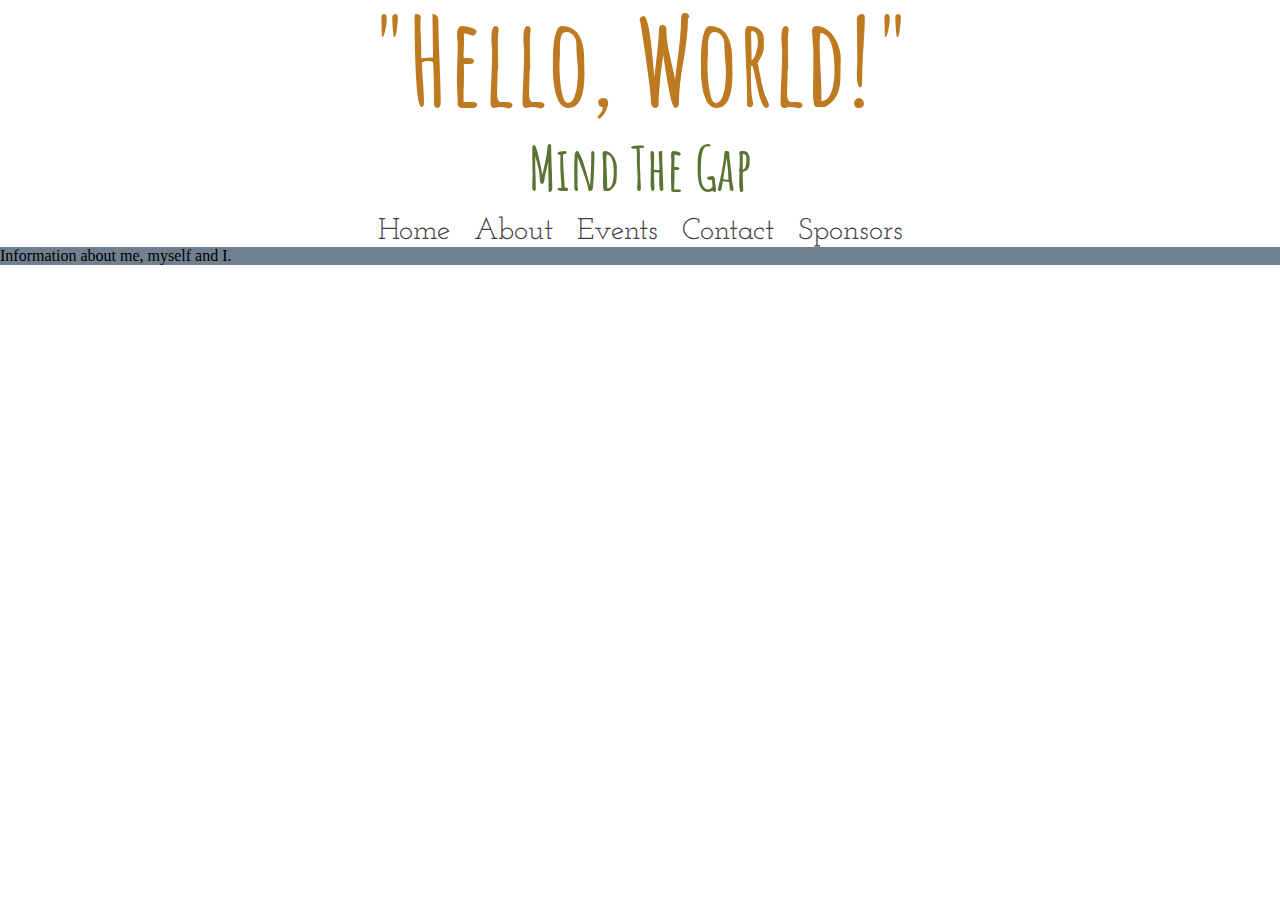
==== about.html @ ccfc168f "updated link to hackathon website" ====
<!DOCTYPE html>
<html lang="en" dir="ltr">
  <head>
    <meta charset="UTF-8">
    <meta name="viewport" content="width=device-width, initial-scale=1.0">
    <meta http-equiv="X-UA-Compatible" content="ie=edge">
    <meta name="viewport" content="width=device-width, initial-scale=1">
    <link href="https://fonts.googleapis.com/css?family=Kodchasan&display=swap" rel="stylesheet">
    <link href="https://fonts.googleapis.com/css?family=Josefin+Slab|Rokkitt|Slabo+27px&display=swap" rel="stylesheet">
    <link href="https://fonts.googleapis.com/css?family=Amatic+SC|Indie+Flower&display=swap" rel="stylesheet">
    <link href="style.css" type="text/css" rel="stylesheet" />
    <title>"Hello, World!"</title>
  </head>
  <body>

    <h1 id="main-title">"Hello, World!"</h1>
    <h2 id="sub-title"> Mind The Gap</h2>
    <nav>
      <ul>
        <li><a href="index.html">Home</a></li>
        <li><a href="about.html">About</a></li>
        <li><a href="#events">Events</a></li>
				<li><a href="#contact">Contact</a></li>
				<li><a href="#sponsors">Sponsors</a></li>
      </ul>
    </nav>

    <section class="izsie">
        <article class="izsie-img">

        </article>
        <article class="izsie-info">
          <p>Information about me, myself and I.</p>
        </article>
    </section>
  </body>
</html>
---- style.css ----
*{
  margin: 0;
  padding: 0;
  box-sizing: border-box;
}

body, html{
  height: 100%;
}

.hero-image{
  background-image:  url("assets/images/code4.jpg");
  height: 90%;
  background-position: center;
  background-repeat: no-repeat;
  background-size: cover;
  position: relative;
  margin-top: 10px;
}

#main-title {
  color: #bd7a21;
  font-family: "Amatic SC", cursive;
  font-size: 120px;
  text-align: center;
  padding: 0;
  margin: 0;
  line-height: 1;
}

#sub-title{
  color: #597332;
  font-family: "Amatic SC", cursive;
  font-size: 60px;
  text-align: center;
  padding: 10px 0px;
  margin: 0;
}

nav {
  display: flexbox;
  text-align: center;
}

nav ul {
  margin: 0;
  padding: 0;
  list-style: none;
}

nav li {
  display: inline-block;
  margin: 0px 10px;
  font-family: 'Josefin Slab', serif;
  font-size: 30px;
  /* font-weight: bold; */
}

nav a {
  text-decoration: none;
  color: #423f3f;
}

nav a:hover {
  color: #a2a2a2;
}

.who-are-we{
  display: grid;
  grid-template-columns: 20% 20% 20% 20% 20%;
}

.section-heading{
  font-size: 40px;
  color: #3C4959;
  text-align: center;
  font-family: "Amatic SC", cursive;
  margin: 20px;
  grid-column: 3/ span 1;
}

.who-we-are-para {
  text-align: center;
  grid-column: 2/span 3;
  margin-bottom: 50px;
  font-size: 24px;
  font-family: 'Josefin Slab', serif;
  line-height: 1.25;
}

.events{
  border: 5px dotted #597332;
  margin: 2em;
}

.event-text{
  display: grid;
  grid-template-columns: 25%  25% 25% 25%;
  margin: 1em;
}

#event-table-title {
  text-align: left;
  color: #597332;
}

.event-name{
  font-family: 'Josefin Slab', serif;
  font-size: 24px;
  margin: 5px;
  color: #597332;
}

.event-time{
  font-family: 'Josefin Slab', serif;
  font-size: 24px;
  margin: 5px;
  color: #708090;
}

.event-place{
  font-family: 'Josefin Slab', serif;
  font-size: 24px;
  margin: 5px;
  color: #708090;
}

.event-info{
  font-family: 'Josefin Slab', serif;
  font-size: 24px;
  margin: 5px;
  color: #708090;
  line-height: 1.25;
}

.contact-us-section {
  background-color: #708090;
  margin-bottom: 10px;
}

.contact-us-heading {
    font-family: "Amatic SC", cursive;
    font-size: 40px;
    color: #304536;
    text-align: center;
}

.contact-details {
  font-size: 24px;
  font-family: 'Josefin Slab', serif;
  text-align: center;
  margin: 1em;
  color:#E5EFE8;
}

.button {
  text-align: center;
}

.button button {
  text-align: center;
  font-family: 'Josefin Slab', serif;
  background-color: white;
  color: #708090;
  width: 10em;
  height: 2.5em;
  font-size: 16px;
  margin-bottom: 1em;
}

footer p {
  text-align: center;
  margin: 0.5em;
  font-family: 'Josefin Slab', serif;
}

/* about.html style */

.izsie {
  background-color: #708090;
}
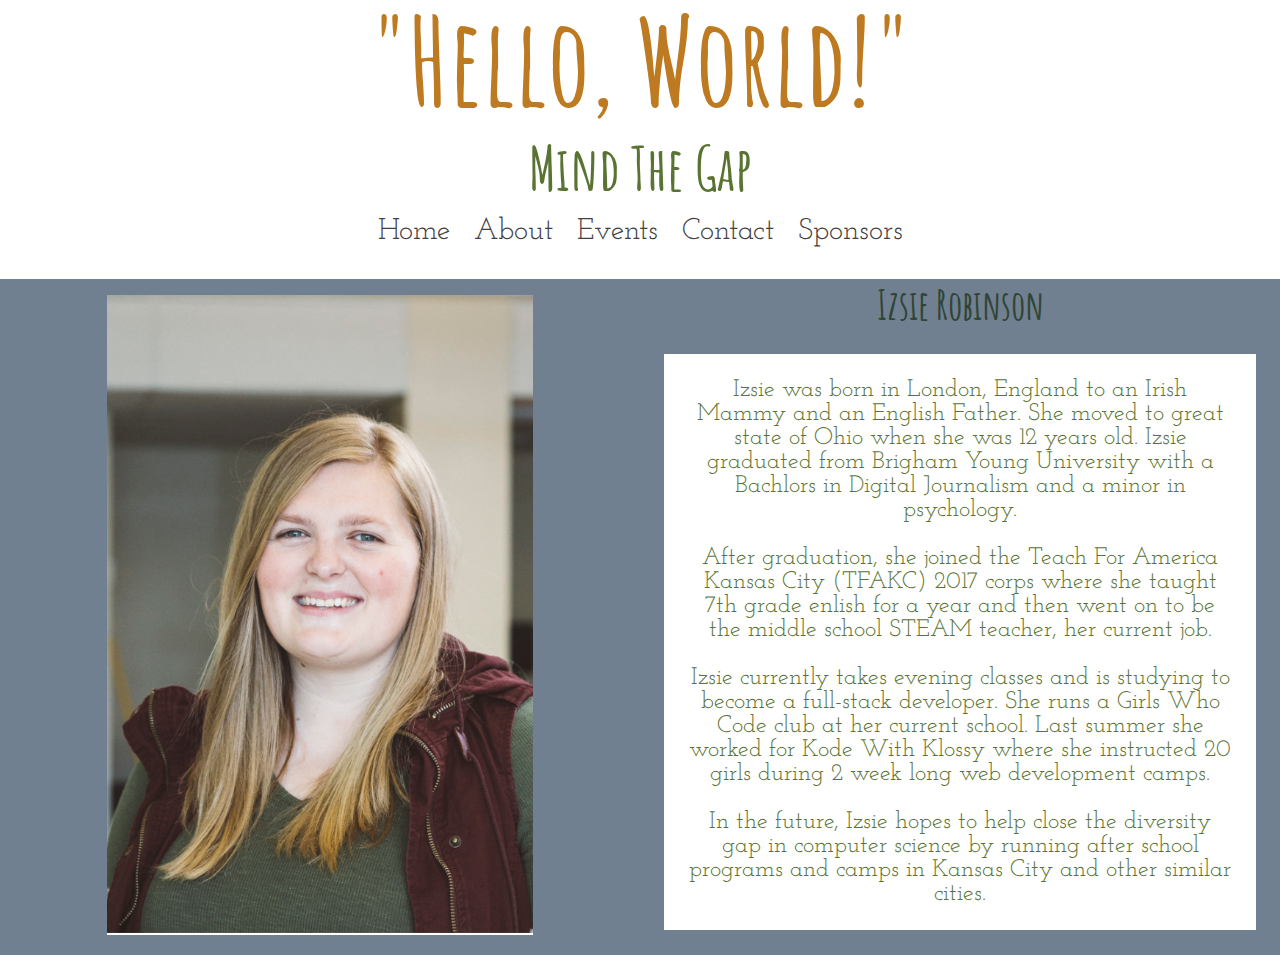
==== commit 4cf7d633: "updated about page" ====
--- a/about.html
+++ b/about.html
@@ -27,10 +27,18 @@
 
     <section class="izsie">
         <article class="izsie-img">
-
+            <img src="assets/images/izsie5.PNG" alt="Izsie Portrait">
         </article>
         <article class="izsie-info">
-          <p>Information about me, myself and I.</p>
+          <h1>Izsie Robinson</h1>
+          <p> Izsie was born in London, England to an Irish Mammy and an English Father. She moved to great state of Ohio when she was 12 years old. Izsie graduated from Brigham Young University with a Bachlors in Digital Journalism and a minor in psychology.<br><br> 
+
+          After graduation, she joined the Teach For America Kansas City (TFAKC) 2017 corps where she taught 7th grade enlish for a year and then went on to be the middle school STEAM teacher, her current job.<br><br>
+
+          Izsie currently takes evening classes and is studying to become a full-stack developer. She runs a Girls Who Code club at her current school. Last summer she worked for Kode With Klossy where she instructed 20 girls during 2 week long web development camps.<br><br>
+
+          In the future, Izsie hopes to help close the diversity gap in computer science by running after school programs and camps in Kansas City and other similar cities.<br>
+          </p>
         </article>
     </section>
   </body>
--- a/style.css
+++ b/style.css
@@ -177,5 +177,42 @@
 /* about.html style */
 
 .izsie {
+  margin-top: 2em;
   background-color: #708090;
-}
+  display: grid;
+  grid-template-columns: 50% 50%;
+}
+
+.izsie-img{
+  grid-column: 1;
+  text-align: center;
+}
+
+.izsie-img img{
+  object-fit: cover;
+  height: 40em;
+  margin: 1em;
+  justify-content: center;
+}
+
+.izsie-info{
+  grid-column: 2;
+  text-align: center;
+}
+
+.izsie-info h1{
+  font-family: "Amatic SC", cursive;
+  font-size: 40px;
+  color: #304536;
+  text-align: center;
+}
+
+.izsie-info p {
+  background-color: #fff;
+  font-size: 24px;
+  font-family: 'Josefin Slab', serif;
+  font-size: 24px;
+  padding: 1em;
+  margin: 1em;
+  color: #597332;
+}
